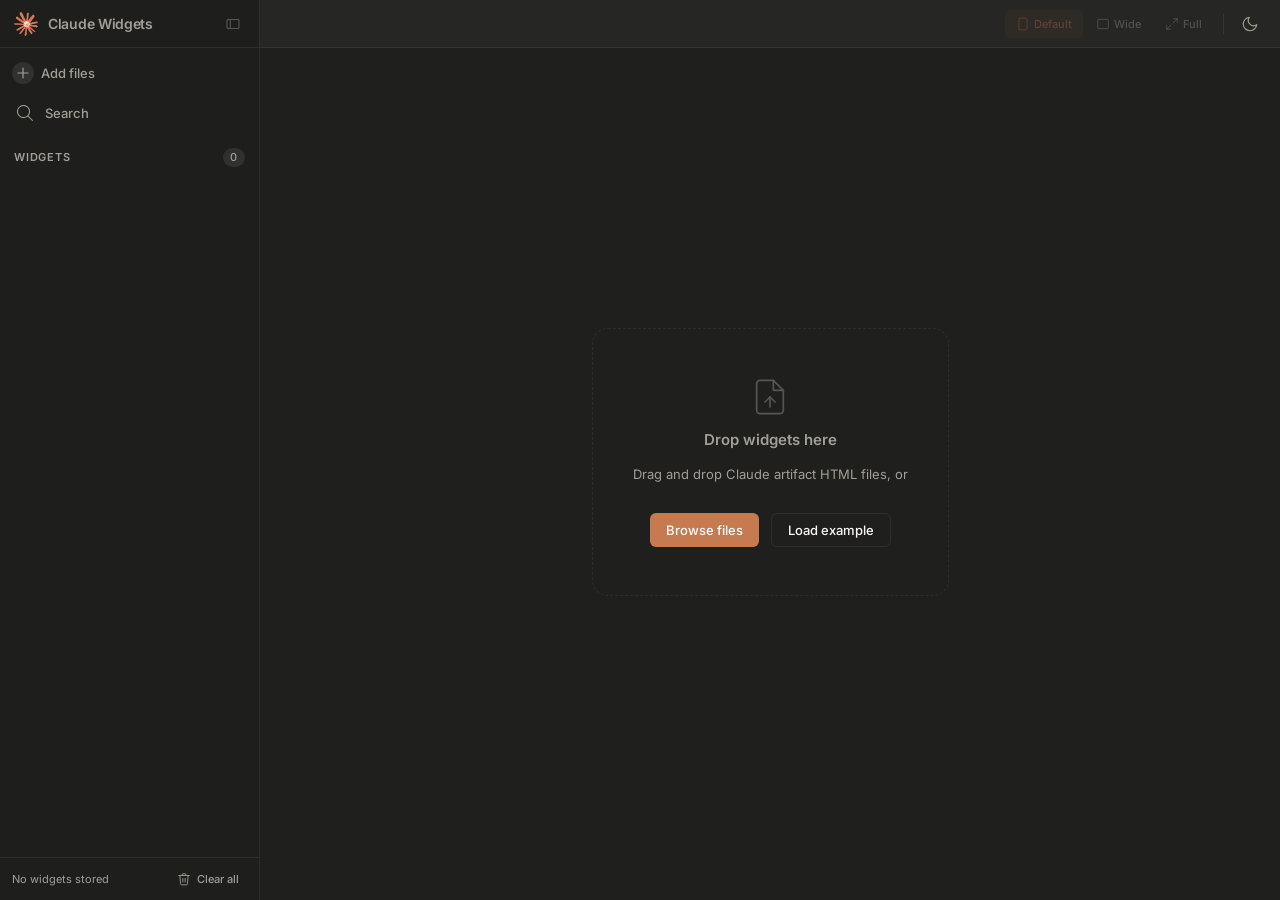
==== index.html @ 951d58a4 "Initial Upload" ====
<!DOCTYPE html>
<html lang="en" data-theme="dark">

<head>
  <meta charset="UTF-8">
  <meta name="viewport" content="width=device-width, initial-scale=1.0">
  <title>Claude Widgets Viewer - Local Offline Renderer</title>
  <meta name="description"
    content="View, manage, and render Claude AI widgets, visual artifacts, and diagrams exactly as they appear in the chat. Pixel-perfect, fully offline, and 100% private.">
  <meta name="author" content="BrAtUkA">
  <meta name="robots" content="index, follow">
  <meta name="theme-color" content="#1f1f1e">
  <link rel="canonical" href="https://bratuka.dev/claude-widgets-viewer/">

  <meta property="og:type" content="website">
  <meta property="og:site_name" content="Claude Widgets Viewer">
  <meta property="og:url" content="https://bratuka.dev/claude-widgets-viewer/">
  <meta property="og:title" content="Claude Widgets Viewer - Local Offline Renderer">
  <meta property="og:description"
    content="View, manage, and render Claude AI widgets, visual artifacts, and diagrams exactly as they appear in the chat. Pixel-perfect, fully offline, and 100% private.">
  <meta property="og:image" content="https://bratuka.dev/claude-widgets-viewer/img/og-image.png">
  <meta property="og:image:width" content="1200">
  <meta property="og:image:height" content="630">

  <meta name="twitter:card" content="summary_large_image">
  <meta name="twitter:title" content="Claude Widgets Viewer - Local Offline Renderer">
  <meta name="twitter:description"
    content="View, manage, and render Claude AI widgets, visual artifacts, and diagrams exactly as they appear in the chat. Pixel-perfect, fully offline, and 100% private.">
  <meta name="twitter:image" content="https://bratuka.dev/claude-widgets-viewer/img/og-image.png">

  <script type="application/ld+json">
  {
    "@context": "https://schema.org",
    "@type": "WebSite",
    "name": "Claude Widgets Viewer",
    "alternateName": ["Claude Visuals Viewer", "Claude Artifacts Viewer", "Claude Diagrams Renderer"],
    "url": "https://bratuka.dev/claude-widgets-viewer/"
  }
  </script>

  <script type="application/ld+json">
  {
    "@context": "https://schema.org",
    "@type": "SoftwareApplication",
    "name": "Claude Widgets Viewer",
    "url": "https://bratuka.dev/claude-widgets-viewer/",
    "operatingSystem": "Web Browser",
    "applicationCategory": "UtilityApplication",
    "offers": { "@type": "Offer", "price": "0", "priceCurrency": "USD" },
    "description": "View, manage, and render Claude AI widgets, visual artifacts, and diagrams exactly as they appear in the chat. Pixel-perfect, fully offline, and 100% private.",
    "featureList": "Pixel-perfect CSS environment, Local IndexedDB persistence, Offline processing, Privacy-focused, Instant artifact search"
  }
  </script>

  <link rel="icon" href="favicon.ico" type="image/x-icon">
  <link rel="stylesheet" href="style.css">
</head>

<body>

  <div class="layout" id="layout">

    <!-- ── Sidebar ── -->
    <aside class="sidebar" id="sidebar">
      <!-- Sidebar header: logo + title + collapse toggle -->
      <div class="sidebar-brand">
        <img class="logo-mark" src="img/logo.png" alt="Logo">
        <span class="brand-text">Claude Widgets</span>
        <button class="sidebar-collapse-btn" id="sidebarToggle" title="Toggle sidebar">
          <svg width="16" height="16" viewBox="0 0 20 20" fill="currentColor" aria-hidden="true">
            <path
              d="M16.5 4A1.5 1.5 0 0 1 18 5.5v9a1.5 1.5 0 0 1-1.5 1.5h-13A1.5 1.5 0 0 1 2 14.5v-9A1.5 1.5 0 0 1 3.5 4zM7 15h9.5a.5.5 0 0 0 .5-.5v-9a.5.5 0 0 0-.5-.5H7zM3.5 5a.5.5 0 0 0-.5.5v9a.5.5 0 0 0 .5.5H6V5z" />
          </svg>
        </button>
      </div>

      <!-- Action buttons row -->
      <div class="sidebar-actions">
        <button class="sidebar-action-btn" id="uploadBtn">
          <div class="icon-wrap upload-icon-wrap">
            <svg width="16" height="16" viewBox="0 0 20 20" fill="currentColor" xmlns="http://www.w3.org/2000/svg"
              aria-hidden="true" style="flex-shrink: 0;">
              <path
                d="M10 3a.75.75 0 0 1 .75.75v5.5h5.5a.75.75 0 0 1 .077 1.496l-.077.004h-5.5v5.5a.75.75 0 0 1-1.5 0v-5.5h-5.5a.75.75 0 0 1 0-1.5h5.5v-5.5A.75.75 0 0 1 10 3">
              </path>
            </svg>
          </div>
          <span class="action-label">Add files</span>
        </button>
        <button class="sidebar-action-btn" id="searchBtn" title="Search widgets">
          <div class="icon-wrap">
            <svg width="20" height="20" viewBox="0 0 20 20" fill="currentColor" xmlns="http://www.w3.org/2000/svg"
              aria-hidden="true" style="flex-shrink: 0;">
              <path
                d="M8.5 2a6.5 6.5 0 0 1 4.935 10.728l4.419 4.419.064.078a.5.5 0 0 1-.693.693l-.079-.064-4.419-4.42A6.5 6.5 0 1 1 8.5 2m0 1a5.5 5.5 0 1 0 0 11 5.5 5.5 0 0 0 0-11">
              </path>
            </svg>
          </div>
          <span class="action-label">Search</span>
        </button>
      </div>

      <!-- File list -->
      <div class="sidebar-section-label">
        <span class="section-text">Widgets</span>
        <span class="file-count" id="fileCount">0</span>
      </div>
      <div class="file-list" id="fileList"></div>

      <!-- Sidebar footer -->
      <div class="sidebar-footer" id="sidebarFooter">
        <div class="sidebar-footer-info">
          <span class="footer-stats" id="footerStats">No widgets stored</span>
        </div>
        <button class="sidebar-footer-btn" id="clearAllBtn" title="Clear all stored widgets">
          <svg width="14" height="14" viewBox="0 0 24 24" fill="none" stroke="currentColor" stroke-width="1.5"
            stroke-linecap="round" stroke-linejoin="round">
            <polyline points="3 6 5 6 21 6" />
            <path d="M19 6l-1 14a2 2 0 0 1-2 2H8a2 2 0 0 1-2-2L5 6" />
            <path d="M10 11v6" />
            <path d="M14 11v6" />
            <path d="M9 6V4a1 1 0 0 1 1-1h4a1 1 0 0 1 1 1v2" />
          </svg>
          <span class="action-label">Clear all</span>
        </button>
      </div>
    </aside>

    <!-- ── Main area ── -->
    <div class="main-area">
      <!-- Topbar (right-side controls only) -->
      <header class="topbar">
        <button class="btn-icon mobile-sidebar-toggle" id="mobileSidebarToggle" title="Open sidebar">
          <svg width="16" height="16" viewBox="0 0 20 20" fill="currentColor" aria-hidden="true">
            <path
              d="M16.5 4A1.5 1.5 0 0 1 18 5.5v9a1.5 1.5 0 0 1-1.5 1.5h-13A1.5 1.5 0 0 1 2 14.5v-9A1.5 1.5 0 0 1 3.5 4zM7 15h9.5a.5.5 0 0 0 .5-.5v-9a.5.5 0 0 0-.5-.5H7zM3.5 5a.5.5 0 0 0-.5.5v9a.5.5 0 0 0 .5.5H6V5z" />
          </svg>
        </button>
        <div class="topbar-center">
          <span class="active-title" id="activeTitle"></span>
        </div>
        <div class="topbar-actions">
          <div class="width-controls" id="widthControls">
            <button class="width-btn active" data-width="720" title="Default (720px)">
              <svg width="14" height="14" viewBox="0 0 24 24" fill="none" stroke="currentColor" stroke-width="1.5"
                stroke-linecap="round" stroke-linejoin="round">
                <rect x="5" y="2" width="14" height="20" rx="2" />
              </svg>
              <span class="btn-label">Default</span>
            </button>
            <button class="width-btn" data-width="960" title="Wide (960px)">
              <svg width="14" height="14" viewBox="0 0 24 24" fill="none" stroke="currentColor" stroke-width="1.5"
                stroke-linecap="round" stroke-linejoin="round">
                <rect x="3" y="4" width="18" height="16" rx="2" />
              </svg>
              <span class="btn-label">Wide</span>
            </button>
            <button class="width-btn" data-width="100%" title="Full width">
              <svg width="14" height="14" viewBox="0 0 24 24" fill="none" stroke="currentColor" stroke-width="1.5"
                stroke-linecap="round" stroke-linejoin="round">
                <polyline points="15 3 21 3 21 9" />
                <polyline points="9 21 3 21 3 15" />
                <line x1="21" y1="3" x2="14" y2="10" />
                <line x1="3" y1="21" x2="10" y2="14" />
              </svg>
              <span class="btn-label">Full</span>
            </button>
          </div>
          <div class="topbar-sep"></div>
          <button class="btn-icon" id="themeToggle" title="Toggle light/dark theme">
            <svg id="themeIconSun" width="18" height="18" viewBox="0 0 24 24" fill="none" stroke="currentColor"
              stroke-width="1.5" stroke-linecap="round" stroke-linejoin="round">
              <circle cx="12" cy="12" r="5" />
              <line x1="12" y1="1" x2="12" y2="3" />
              <line x1="12" y1="21" x2="12" y2="23" />
              <line x1="4.22" y1="4.22" x2="5.64" y2="5.64" />
              <line x1="18.36" y1="18.36" x2="19.78" y2="19.78" />
              <line x1="1" y1="12" x2="3" y2="12" />
              <line x1="21" y1="12" x2="23" y2="12" />
              <line x1="4.22" y1="19.78" x2="5.64" y2="18.36" />
              <line x1="18.36" y1="5.64" x2="19.78" y2="4.22" />
            </svg>
            <svg id="themeIconMoon" width="18" height="18" viewBox="0 0 24 24" fill="none" stroke="currentColor"
              stroke-width="1.5" stroke-linecap="round" stroke-linejoin="round" style="display:none">
              <path d="M21 12.79A9 9 0 1 1 11.21 3 7 7 0 0 0 21 12.79z" />
            </svg>
          </button>
        </div>
      </header>

      <!-- Preview -->
      <main class="preview" id="previewArea">
        <div class="preview-empty" id="emptyState">
          <div class="empty-drop-target" id="dropZone">
            <svg width="40" height="40" viewBox="0 0 24 24" fill="none" stroke="currentColor" stroke-width="1"
              stroke-linecap="round" stroke-linejoin="round" opacity="0.25">
              <path d="M14 2H6a2 2 0 0 0-2 2v16a2 2 0 0 0 2 2h12a2 2 0 0 0 2-2V8z" />
              <polyline points="14 2 14 8 20 8" />
              <line x1="12" y1="18" x2="12" y2="12" />
              <line x1="9" y1="15" x2="12" y2="12" />
              <line x1="15" y1="15" x2="12" y2="12" />
            </svg>
            <h3>Drop widgets here</h3>
            <p>Drag and drop Claude artifact HTML files, or</p>
            <div class="empty-actions">
              <button class="empty-btn primary" id="emptyBrowseBtn">Browse files</button>
              <button class="empty-btn secondary" id="emptyExampleBtn">Load example</button>
            </div>
          </div>
        </div>
      </main>
    </div>
  </div>

  <!-- Search overlay -->
  <div class="search-overlay" id="searchOverlay">
    <div class="search-panel">
      <div class="search-input-wrap">
        <svg width="16" height="16" viewBox="0 0 20 20" fill="currentColor" opacity="0.4">
          <path
            d="M8.5 2a6.5 6.5 0 0 1 4.935 10.728l4.419 4.419.064.078a.5.5 0 0 1-.693.693l-.079-.064-4.419-4.42A6.5 6.5 0 1 1 8.5 2m0 1a5.5 5.5 0 1 0 0 11 5.5 5.5 0 0 0 0-11">
          </path>
        </svg>
        <input type="text" class="search-input" id="searchInput" placeholder="Search widgets..." autocomplete="off"
          spellcheck="false">
        <kbd class="search-kbd">ESC</kbd>
      </div>
      <div class="search-results" id="searchResults"></div>
      <div class="search-empty" id="searchEmpty">No results</div>
    </div>
  </div>

  <!-- Confirm dialog -->
  <div class="confirm-overlay" id="confirmOverlay">
    <div class="confirm-dialog">
      <p class="confirm-message" id="confirmMessage"></p>
      <div class="confirm-actions">
        <button class="confirm-btn confirm-cancel" id="confirmCancel">Cancel</button>
        <button class="confirm-btn confirm-danger" id="confirmOk">Remove</button>
      </div>
    </div>
  </div>

  <!-- Prompt dialog -->
  <div class="confirm-overlay" id="promptOverlay">
    <div class="confirm-dialog prompt-dialog">
      <div style="display:flex; justify-content:space-between; align-items:center; margin-bottom:12px;">
        <h3 style="margin:0; font-size:14px; font-weight:600; color:var(--shell-text);">Widget Prompt</h3>
        <button id="promptCloseBtn" style="background:none; border:none; cursor:pointer; color:var(--shell-text-muted); padding:4px; display:flex;">
          <svg width="14" height="14" viewBox="0 0 24 24" fill="none" stroke="currentColor" stroke-width="2"><line x1="18" y1="6" x2="6" y2="18"></line><line x1="6" y1="6" x2="18" y2="18"></line></svg>
        </button>
      </div>
      <textarea class="prompt-textarea" id="promptTextarea" readonly></textarea>
      <div class="confirm-actions" style="margin-top:16px;">
        <button class="confirm-btn confirm-cancel" id="promptCopyBtn">Copy</button>
        <button class="confirm-btn" id="promptClaudeBtn" style="background:var(--shell-accent); color:#fff; border:none; display:flex; align-items:center; justify-content:center; gap:6px;">
          Open in Claude
          <svg width="14" height="14" viewBox="0 0 24 24" fill="none" stroke="currentColor" stroke-width="2.5" stroke-linecap="round" stroke-linejoin="round"><path d="M7 17l9.2-9.2M17 17V7H7"/></svg>
        </button>
      </div>
    </div>
  </div>

  <!-- Global drop overlay -->
  <div class="global-drop-overlay" id="globalDrop">
    <div class="global-drop-overlay-inner">
      <svg width="48" height="48" viewBox="0 0 24 24" fill="none" stroke="currentColor" stroke-width="1.5"
        stroke-linecap="round" stroke-linejoin="round">
        <path d="M14 2H6a2 2 0 0 0-2 2v16a2 2 0 0 0 2 2h12a2 2 0 0 0 2-2V8z" />
        <polyline points="14 2 14 8 20 8" />
      </svg>
      <h2>Drop visual files here</h2>
      <p>Supports .html Claude visual artifacts</p>
    </div>
  </div>

  <input type="file" id="fileInput" multiple accept=".html,.htm">
  <script src="storage.js"></script>
  <script src="app.js"></script>
</body>

</html>
---- style.css ----
/* ═══════════════════════════════════════════════════
   Claude Widgets Viewer — Shell Styling
   ═══════════════════════════════════════════════════ */

@import url('https://fonts.googleapis.com/css2?family=Inter:wght@400;500;600;700&display=swap');

*,
*::before,
*::after {
  box-sizing: border-box;
  margin: 0;
  padding: 0;
}

/* ── Light theme ── */
:root,
[data-theme="light"] {
  --shell-bg: #f8f8f6;
  --shell-surface: #eeede6;
  --shell-surface-2: #e8e7e0;
  --sidebar-bg: #eeede6;
  --shell-border: rgba(31, 30, 29, 0.1);
  --shell-border-hover: rgba(31, 30, 29, 0.2);
  --shell-text: #14140f;
  --shell-text-dim: #3d3d3a;
  --shell-text-muted: #73726c;
  --shell-accent: #c67a50;
  --shell-accent-dim: rgba(198, 122, 80, 0.12);
  --file-item-hover: #e8e7e0;
  --sidebar-w: 260px;
  --sidebar-collapsed-w: 50px;
  --topbar-h: 48px;
}

/* ── Dark theme ── */
[data-theme="dark"] {
  --shell-bg: #1f1f1e;
  --shell-surface: #262624;
  --shell-surface-2: #30302e;
  --sidebar-bg: #1e1e1d;
  --shell-border: rgba(222, 220, 209, 0.08);
  --shell-border-hover: rgba(222, 220, 209, 0.18);
  --shell-text: #faf9f5;
  --shell-text-dim: #a09f97;
  --shell-text-muted: #a09f97;
  --shell-accent: #c67a50;
  --shell-accent-dim: rgba(198, 122, 80, 0.15);
  --file-item-hover: #121212;
}

html,
body {
  height: 100%;
  overflow: hidden;
}

body {
  font-family: 'Inter', system-ui, -apple-system, sans-serif;
  background: var(--shell-bg);
  color: var(--shell-text);
  line-height: 1.5;
  transition: background 0.25s, color 0.25s;
}

/* ══════════════════════════════════════
   Layout
   ══════════════════════════════════════ */
.layout {
  display: flex;
  height: 100vh;
}

.main-area {
  flex: 1;
  display: flex;
  flex-direction: column;
  min-width: 0;
}

/* ══════════════════════════════════════
   Sidebar
   ══════════════════════════════════════ */
.sidebar {
  width: var(--sidebar-w);
  min-width: var(--sidebar-w);
  background: var(--sidebar-bg);
  border-right: 1px solid var(--shell-border);
  display: flex;
  flex-direction: column;
  overflow: hidden;
  transition: width 0.2s cubic-bezier(0.4, 0, 0.2, 1), min-width 0.2s cubic-bezier(0.4, 0, 0.2, 1);
}

/* ── Brand header ── */
.sidebar-brand {
  display: flex;
  align-items: center;
  gap: 10px;
  padding: 0 12px 0 14px;
  height: var(--topbar-h);
  border-bottom: 1px solid var(--shell-border);
}

.logo-mark {
  width: 24px;
  height: 24px;
  border-radius: 6px;
  object-fit: cover;
  flex-shrink: 0;
}

.brand-text {
  font-size: 14px;
  font-weight: 600;
  letter-spacing: -0.3px;
  flex: 1;
  white-space: nowrap;
  overflow: hidden;
  color: var(--shell-text-muted);
}

.sidebar-collapse-btn {
  width: 28px;
  height: 28px;
  border: none;
  border-radius: 6px;
  background: transparent;
  color: var(--shell-text-muted);
  cursor: pointer;
  display: flex;
  align-items: center;
  justify-content: center;
  flex-shrink: 0;
  transition: all 0.15s;
  opacity: 0.6;
}

.sidebar-collapse-btn:hover {
  opacity: 1;
  background: var(--shell-surface-2);
}

/* ── Sidebar action buttons ── */
.sidebar-actions {
  padding: 8px;
}

.icon-wrap {
  width: 20px;
  height: 20px;
  display: flex;
  align-items: center;
  justify-content: center;
  flex-shrink: 0;
}

.upload-icon-wrap {
  border-radius: 50%;
  background: var(--shell-surface-2);
}

.sidebar-action-btn {
  width: 100%;
  height: 34px;
  display: flex;
  align-items: center;
  justify-content: flex-start;
  gap: 10px;
  padding: 0 7px; /* Mathematically perfect 7px padding aligns both 20px wrappers identically */
  border: none;
  border-radius: 8px;
  background: transparent;
  color: var(--shell-text-dim);
  cursor: pointer;
  font-size: 13px;
  font-weight: 500;
  font-family: inherit;
  transition: background 0.15s, color 0.15s;
  white-space: nowrap;
  overflow: hidden;
}

.sidebar-action-btn:hover {
  border-color: var(--shell-border-hover, #4a4a4a);
  color: var(--shell-text);
}

.sidebar-action-btn svg {
  flex-shrink: 0;
}

.action-label {
  overflow: hidden;
  text-overflow: ellipsis;
  opacity: 1;
  transition: opacity 0.15s ease;
}

/* ── Section label ── */
.sidebar-section-label {
  padding: 10px 14px 6px;
  font-size: 11px;
  font-weight: 600;
  text-transform: uppercase;
  letter-spacing: 0.8px;
  color: var(--shell-text-muted);
  display: flex;
  justify-content: space-between;
  align-items: center;
  white-space: nowrap;
  overflow: hidden;
  position: relative;
}

.file-count {
  font-size: 11px;
  color: var(--shell-text-muted);
  font-weight: 500;
  background: var(--shell-surface-2);
  padding: 1px 7px;
  border-radius: 10px;
  flex-shrink: 0;
}

/* Centered divider — always present, fades in when collapsed */
.sidebar-section-label::after {
  content: '';
  position: absolute;
  left: 50%;
  transform: translateX(-50%);
  width: 20px;
  height: 1px;
  background: var(--shell-border-hover);
  border-radius: 1px;
  opacity: 0;
  transition: opacity 0.15s ease;
}

/* ── File list ── */
.file-list {
  flex: 1;
  overflow-y: auto;
  padding: 4px 6px;
}

.file-list::-webkit-scrollbar {
  width: 3px;
}

.file-list::-webkit-scrollbar-track {
  background: transparent;
}

.file-list::-webkit-scrollbar-thumb {
  background: var(--shell-border);
  border-radius: 3px;
}

.file-item {
  height: 36px;
  padding: 0 8px 0 10px;
  border-radius: 8px;
  cursor: pointer;
  display: flex;
  align-items: center;
  gap: 8px;
  transition: background 0.12s;
  margin-bottom: 1px;
}

.file-item:hover {
  background: var(--file-item-hover);
}

.file-item.active {
  background: var(--file-item-hover);
}

.file-item.active .file-icon {
  color: var(--shell-text);
}

.file-item.active .file-name {
  color: var(--shell-text);
}

.file-icon {
  color: var(--shell-text-muted);
  flex-shrink: 0;
  display: flex;
}

/* Collapsed number badge — hidden in expanded via display:none (no layout impact) */
.file-num {
  display: none;
  align-items: center;
  justify-content: center;
  font-size: 13px;
  font-weight: 600;
  color: var(--shell-text-muted);
  flex-shrink: 0;
}

.file-item.active .file-num {
  color: var(--shell-text);
}

.file-name {
  flex: 1;
  min-width: 0;
  font-size: 13px;
  font-weight: 500;
  white-space: nowrap;
  overflow: hidden;
  text-overflow: ellipsis;
  color: var(--shell-text-muted);
}

.file-remove {
  opacity: 0;
  width: 22px;
  height: 22px;
  border-radius: 6px;
  border: none;
  background: transparent;
  color: var(--shell-text-muted);
  cursor: pointer;
  display: flex;
  align-items: center;
  justify-content: center;
  transition: all 0.15s;
  flex-shrink: 0;
}

.file-item:hover .file-remove,
.file-item.active .file-remove {
  opacity: 1;
}

.file-remove:hover {
  color: #e04646;
}

/* ── Sidebar actions column ── */
.sidebar-actions {
  display: flex;
  flex-direction: column;
  gap: 6px;
}

/* ── Sidebar footer ── */
.sidebar-footer {
  border-top: 1px solid var(--shell-border);
  padding: 10px 12px;
  display: flex;
  align-items: center;
  justify-content: space-between;
  flex-shrink: 0;
  gap: 8px;
}

.sidebar-footer-info {
  min-width: 0;
  overflow: hidden;
}

.footer-stats {
  font-size: 11px;
  color: var(--shell-text-muted);
  white-space: nowrap;
  overflow: hidden;
  text-overflow: ellipsis;
  display: block;
}

.sidebar-footer-btn {
  display: flex;
  align-items: center;
  gap: 6px;
  padding: 4px 8px;
  border-radius: 6px;
  border: none;
  background: transparent;
  color: var(--shell-text-muted);
  font-size: 11px;
  font-weight: 500;
  font-family: inherit;
  cursor: pointer;
  transition: all 0.15s;
  flex-shrink: 0;
  white-space: nowrap;
}

.sidebar-footer-btn:hover {
  color: #e04646;
  background: rgba(224, 70, 70, 0.1);
}

.sidebar-footer-btn svg {
  flex-shrink: 0;
}

/* ── Search overlay (floating panel) ── */
.search-overlay {
  display: none;
  position: fixed;
  inset: 0;
  background: rgba(18, 18, 17, 0.6);
  backdrop-filter: blur(4px);
  -webkit-backdrop-filter: blur(4px);
  z-index: 200;
  align-items: center;
  justify-content: center;
}

.search-overlay.visible {
  display: flex;
}

.search-panel {
  width: 520px;
  max-width: calc(100vw - 40px);
  background: var(--shell-surface);
  border: 1px solid var(--shell-border-hover);
  border-radius: 14px;
  box-shadow: 0 24px 60px rgba(0, 0, 0, 0.35);
  overflow: hidden;
}

.search-input-wrap {
  display: flex;
  align-items: center;
  gap: 12px;
  padding: 18px 24px;
  border-bottom: 1px solid var(--shell-border-hover);
}

.search-input-wrap svg {
  flex-shrink: 0;
  color: var(--shell-text-muted);
}

.search-input {
  flex: 1;
  border: none;
  background: transparent;
  outline: none;
  font-size: 15px;
  font-family: inherit;
  color: var(--shell-text);
}

.search-input::placeholder {
  color: var(--shell-text-muted);
}

.search-kbd {
  font-size: 10px;
  font-family: inherit;
  font-weight: 600;
  padding: 2px 6px;
  border-radius: 4px;
  background: var(--shell-surface-2);
  border: 1px solid var(--shell-border);
  color: var(--shell-text-muted);
  line-height: 1;
}

.search-results {
  max-height: 340px;
  overflow-y: auto;
}

.search-results::-webkit-scrollbar {
  width: 4px;
}

.search-results::-webkit-scrollbar-thumb {
  background: var(--shell-border);
  border-radius: 2px;
}

.search-result-item {
  padding: 12px 24px;
  display: flex;
  align-items: center;
  gap: 12px;
  cursor: pointer;
  transition: background 0.1s;
}

.search-result-item:hover {
  background: var(--shell-surface-2);
}

.search-result-item.active {
  background: var(--shell-accent-dim);
}

.search-result-title {
  font-size: 13px;
  font-weight: 500;
  color: var(--shell-text-muted);
  flex: 1;
  min-width: 0;
  overflow: hidden;
  text-overflow: ellipsis;
  white-space: nowrap;
  transition: color 0.1s;
}

.search-result-item:hover .search-result-title {
  color: var(--shell-text);
}

.search-result-item.active .search-result-title {
  color: var(--shell-text);
}

.search-result-meta {
  font-size: 11px;
  color: var(--shell-text-muted);
  flex-shrink: 0;
}

.search-empty {
  padding: 32px 24px;
  text-align: center;
  font-size: 13px;
  color: var(--shell-text-muted);
  display: none;
}

/* ── Confirm dialog ── */
.confirm-overlay {
  display: none;
  position: fixed;
  inset: 0;
  background: rgba(18, 18, 17, 0.6);
  backdrop-filter: blur(4px);
  -webkit-backdrop-filter: blur(4px);
  z-index: 300;
  align-items: center;
  justify-content: center;
}

.confirm-overlay.visible {
  display: flex;
}

.confirm-dialog {
  background: var(--shell-surface);
  border: 1px solid var(--shell-border);
  border-radius: 14px;
  padding: 24px 28px;
  max-width: 380px;
  width: 100%;
  box-shadow: 0 20px 50px rgba(0, 0, 0, 0.35);
}

.prompt-dialog {
  max-width: 520px;
}

.prompt-textarea {
  width: 100%;
  height: 140px;
  resize: vertical;
  background: var(--shell-surface-2);
  border: 1px solid var(--shell-border);
  border-radius: 8px;
  padding: 12px;
  font-family: var(--font-mono, monospace);
  font-size: 13px;
  color: var(--shell-text);
  line-height: 1.5;
  outline: none;
}

.prompt-textarea:focus {
  border-color: var(--shell-accent);
}

.confirm-message {
  font-size: 14px;
  color: var(--shell-text);
  line-height: 1.5;
  margin-bottom: 20px;
}

.confirm-target-box {
  background: var(--shell-bg);
  border: 1px solid var(--shell-border);
  padding: 8px 12px;
  border-radius: 8px;
  margin: 12px 0;
  font-family: inherit;
  font-size: 13px;
  color: var(--shell-text-dim);
  word-break: break-all;
}

.confirm-actions {
  display: flex;
  justify-content: flex-end;
  gap: 8px;
}

.confirm-btn {
  padding: 8px 18px;
  border-radius: 8px;
  border: none;
  font-size: 13px;
  font-weight: 500;
  font-family: inherit;
  cursor: pointer;
  transition: all 0.15s;
}

.confirm-cancel {
  background: var(--shell-surface-2);
  color: var(--shell-text-dim);
  border: 1px solid var(--shell-border);
}

.confirm-cancel:hover {
  background: var(--shell-border);
}

.confirm-danger {
  background: #e04646;
  color: #fff;
}

.confirm-danger:hover {
  background: #c93a3a;
}

/* ── Empty state drop target ── */
.empty-drop-target {
  display: flex;
  flex-direction: column;
  align-items: center;
  gap: 12px;
  padding: 48px 40px;
  border: 1.5px dashed var(--shell-border);
  border-radius: 16px;
  cursor: pointer;
  transition: all 0.2s;
  max-width: 480px;
}

.empty-drop-target:hover,
.empty-drop-target.drag-over {
  border-color: var(--shell-accent);
  background: var(--shell-accent-dim);
}

.empty-drop-target h3 {
  font-size: 16px;
  font-weight: 600;
  color: var(--shell-text-dim);
}

.empty-drop-target p {
  font-size: 13px;
  color: var(--shell-text-muted);
  line-height: 1.5;
}

.empty-browse-btn {
  margin-top: 4px;
  padding: 8px 20px;
  border-radius: 8px;
  border: 1px solid var(--shell-border);
  background: transparent;
  color: var(--shell-text-dim);
  font-size: 13px;
  font-weight: 500;
  font-family: inherit;
  cursor: pointer;
  transition: all 0.15s;
}

.empty-browse-btn:hover {
  border-color: var(--shell-accent);
  color: var(--shell-accent);
  background: var(--shell-accent-dim);
}

/* ══════════════════════════════════════
   Sidebar Collapsed State
   ══════════════════════════════════════ */
.layout.sidebar-collapsed .sidebar {
  width: var(--sidebar-collapsed-w);
  min-width: var(--sidebar-collapsed-w);
}

/* Brand: center collapse btn only */
.layout.sidebar-collapsed .brand-text {
  display: none;
}

.layout.sidebar-collapsed .logo-mark {
  display: none;
}

.layout.sidebar-collapsed .sidebar-brand {
  justify-content: center;
  padding: 0;
}

/* Action btn: icon stays in place, text fades */
.layout.sidebar-collapsed .action-label {
  opacity: 0;
}

/* Section label: replace text with subtle divider */
.layout.sidebar-collapsed .section-text {
  display: none;
}

.layout.sidebar-collapsed .file-count {
  display: none;
}

.layout.sidebar-collapsed .sidebar-section-label {
  justify-content: center;
}

.layout.sidebar-collapsed .sidebar-section-label::after {
  opacity: 1;
}

/* File items: number badges, centered */
.layout.sidebar-collapsed .file-item {
  justify-content: center;
  padding: 0;
}

.layout.sidebar-collapsed .file-icon {
  display: none;
}

.layout.sidebar-collapsed .file-num {
  display: flex;
}

.layout.sidebar-collapsed .file-name {
  display: none;
}

.layout.sidebar-collapsed .file-remove {
  display: none;
}

.layout.sidebar-collapsed .file-list {
  padding: 4px;
}

/* Sidebar footer: hide info, center clear btn */
.layout.sidebar-collapsed .sidebar-footer {
  padding: 10px 0;
  justify-content: center;
}

.layout.sidebar-collapsed .sidebar-footer-info {
  display: none;
}

.layout.sidebar-collapsed .sidebar-footer-btn {
  padding: 8px; /* Make it a square target */
  justify-content: center;
}

.layout.sidebar-collapsed .sidebar-footer-btn .action-label {
  display: none; /* Remove width so it centers correctly */
}

/* ══════════════════════════════════════
   Topbar (right-side controls only)
   ══════════════════════════════════════ */
.topbar {
  height: var(--topbar-h);
  display: flex;
  align-items: center;
  justify-content: flex-end;
  padding: 0 14px;
  border-bottom: 1px solid var(--shell-border);
  background: var(--shell-surface);
  flex-shrink: 0;
  position: relative;
}

.topbar-center {
  position: absolute;
  left: 0;
  right: 0;
  top: 0;
  bottom: 0;
  display: flex;
  align-items: center;
  justify-content: center;
  padding: 0 285px; /* Balanced padding guaranteed to clear the ~240px right-side controls + 45px buffer */
  pointer-events: none;
  transition: padding 0.3s ease;
}

.active-title {
  width: 100%;
  max-width: 720px;
  font-size: 13px;
  font-weight: 500;
  color: var(--shell-text-dim);
  white-space: nowrap;
  overflow: hidden;
  text-overflow: ellipsis;
  animation: titleFadeIn 0.3s ease;
  transition: max-width 0.3s ease;
  pointer-events: auto;
}

@keyframes titleFadeIn {
  from {
    opacity: 0;
    transform: translateY(3px);
  }

  to {
    opacity: 1;
    transform: translateY(0);
  }
}

.active-title.width-wide {
  max-width: 960px;
}

.active-title.width-full {
  max-width: 1400px; /* Large enough to fill any screen, small enough for smooth transition back */
}

.topbar-center.width-full {
  padding: 0 285px 0 24px;
}

.topbar-actions {
  display: flex;
  align-items: center;
  gap: 4px;
  position: relative;
  z-index: 1;
}

.topbar-sep {
  width: 1px;
  height: 20px;
  background: var(--shell-border);
  margin: 0 6px;
}

/* Mobile sidebar toggle — hidden on desktop, left-aligned on mobile */
.mobile-sidebar-toggle {
  display: none !important;
  position: relative;
  z-index: 1;
  margin-right: auto; /* Push everything else to the right */
}

.btn-icon {
  width: 32px;
  height: 32px;
  border-radius: 7px;
  border: none;
  background: transparent;
  color: var(--shell-text-dim);
  cursor: pointer;
  display: flex;
  align-items: center;
  justify-content: center;
  transition: all 0.15s;
}

.btn-icon:hover {
  background: var(--shell-surface-2);
  color: var(--shell-text);
}

.upload-icon-wrap {
  display: flex;
  align-items: center;
  justify-content: center;
  width: 22.4px;
  height: 22.4px;
  border-radius: 50%;
  margin: 0 -3.2px;
  background: rgba(157, 157, 156, 0.15);
  color: var(--shell-text-muted);
  transition: all 0.15s;
  flex-shrink: 0;
}

.upload-icon-wrap svg {
  display: block;
}

.sidebar-action-btn:hover .upload-icon-wrap {
  background: rgba(157, 157, 156, 0.25);
  color: var(--shell-text);
}

/* Width controls */
.width-controls {
  display: flex;
  gap: 2px;
  align-items: center;
}

.width-btn {
  height: 28px;
  padding: 0 10px;
  border-radius: 6px;
  border: 1px solid transparent;
  background: transparent;
  color: var(--shell-text-muted);
  cursor: pointer;
  font-size: 11px;
  font-weight: 500;
  font-family: inherit;
  display: flex;
  align-items: center;
  gap: 4px;
  transition: all 0.15s;
}

.width-btn:hover {
  color: var(--shell-text);
}

.width-btn.active {
  background: var(--shell-accent-dim);
  color: var(--shell-accent);
}

/* ══════════════════════════════════════
   Preview
   ══════════════════════════════════════ */
.preview {
  flex: 1;
  display: flex;
  flex-direction: column;
  align-items: center;
  justify-content: center;
  overflow: hidden;
  background: var(--shell-bg);
}

.preview-empty {
  text-align: center;
  display: flex;
  flex-direction: column;
  align-items: center;
  justify-content: center;
  flex: 1;
  margin-top: calc(var(--topbar-h) * -0.5);
}

.preview-empty h3 {
  font-size: 15px;
  font-weight: 600;
  color: var(--shell-text-dim);
}

.preview-empty p {
  font-size: 13px;
  color: var(--shell-text-muted);
  line-height: 1.6;
}

.empty-actions {
  display: flex;
  gap: 12px;
  margin-top: 16px;
}

.empty-btn {
  padding: 8px 16px;
  border-radius: 6px;
  font-size: 13px;
  font-weight: 500;
  cursor: pointer;
  transition: all 0.15s;
  font-family: inherit;
}

.empty-btn.primary {
  background: var(--shell-accent);
  color: #fff;
  border: none;
}

.empty-btn.primary:hover {
  filter: brightness(1.1);
}

.empty-btn.secondary {
  background: transparent;
  color: var(--shell-text);
  border: 1px solid var(--shell-border);
}

.empty-btn.secondary:hover {
  background: var(--shell-surface-2);
}

.preview-container {
  width: 100%;
  height: 100%;
  display: flex;
  align-items: flex-start;
  justify-content: center;
  overflow: auto;
  padding: 24px;
  scrollbar-width: thin;
  scrollbar-color: #a8a8a4 transparent;
}

.preview-container::-webkit-scrollbar {
  width: 6px;
  height: 6px;
}

.preview-container::-webkit-scrollbar-track {
  background: transparent;
}

.preview-container::-webkit-scrollbar-thumb {
  background: #a8a8a4;
  border-radius: 3px;
}

.preview-container::-webkit-scrollbar-thumb:hover {
  background: #8e8e8a;
}

.preview-container.full-width {
  padding: 0;
}

.preview-container.full-width .iframe-card {
  max-width: 100%;
}

.iframe-card {
  width: 100%;
  max-width: 720px;
  background: transparent;
  overflow: hidden;
  transition: max-width 0.3s ease;
}

.preview-iframe {
  width: 100%;
  min-height: 400px;
  border: none;
  display: block;
  background: transparent;
}

/* ══════════════════════════════════════
   Misc
   ══════════════════════════════════════ */
#fileInput {
  display: none;
}

.global-drop-overlay {
  display: none;
  position: fixed;
  inset: 0;
  background: rgba(18, 18, 17, 0.92);
  backdrop-filter: blur(8px);
  -webkit-backdrop-filter: blur(8px);
  z-index: 100;
  align-items: center;
  justify-content: center;
}

.global-drop-overlay.visible {
  display: flex;
}

.global-drop-overlay-inner {
  text-align: center;
  padding: 56px 64px;
  border-radius: 16px;
  border: 2px dashed var(--shell-accent);
  background: rgba(198, 122, 80, 0.08);
  display: flex;
  flex-direction: column;
  align-items: center;
  gap: 14px;
}

.global-drop-overlay-inner svg {
  opacity: 0.5;
  color: var(--shell-accent);
}

.global-drop-overlay-inner h2 {
  font-size: 17px;
  font-weight: 600;
  color: var(--shell-accent);
}

.global-drop-overlay-inner p {
  font-size: 13px;
  color: rgba(250, 249, 245, 0.5);
}

/* ══════════════════════════════════════
   Tablet / Intermediate Layout
   ══════════════════════════════════════ */
@media (max-width: 1280px) {
  .topbar-center {
    justify-content: flex-start;
    padding: 0 285px 0 24px;
  }
  .active-title {
    text-align: left;
    margin: 0;
  }
}

/* ══════════════════════════════════════
   Mobile / Responsive Layout
   ══════════════════════════════════════ */
@media (max-width: 768px) {
  /* No sidebar strip — main area takes full width */
  .layout {
    padding-left: 0;
  }

  /* Sidebar is a full overlay that slides in from left */
  .sidebar {
    position: fixed;
    top: 0;
    left: 0;
    bottom: 0;
    height: 100%;
    z-index: 200;
    width: 280px;
    box-shadow: 4px 0 24px rgba(0,0,0,0.5);
    background: var(--sidebar-bg);
    transform: translateX(0);
    transition: transform 0.25s cubic-bezier(0.4, 0, 0.2, 1);
  }

  /* When collapsed, slide it completely off-screen */
  .layout.sidebar-collapsed .sidebar {
    transform: translateX(-100%);
    box-shadow: none;
    width: 280px; /* Keep full width so it slides cleanly */
    min-width: 280px;
  }

  /* Ensure brand elements are visible when expanded */
  .layout:not(.sidebar-collapsed) .sidebar-brand {
    display: flex !important;
    opacity: 1 !important;
    visibility: visible !important;
  }
  .layout:not(.sidebar-collapsed) .brand-text,
  .layout:not(.sidebar-collapsed) .sidebar-collapse-btn {
    display: flex !important;
    opacity: 1 !important;
  }

  /* Add a sidebar toggle button to the topbar on mobile */
  .topbar {
    padding-left: 8px;
  }

  .mobile-sidebar-toggle {
    display: flex !important;
  }

  /* Topbar title left-aligned, with room for hamburger and theme toggle */
  .topbar-center {
    display: flex !important;
    left: 44px !important; /* After the hamburger button */
    right: 48px !important; /* Before the theme toggle */
    padding: 0 8px !important;
    justify-content: flex-start !important;
  }

  .active-title {
    text-align: left;
    margin: 0;
    width: auto;
  }

  .width-controls, .topbar-sep {
    display: none !important;
  }

  .preview-container {
    padding: 12px;
  }

  /* Fix text elongation: ensure iframe respects viewport */
  .iframe-card {
    max-width: 100% !important;
  }

  .search-panel {
    width: 100%;
    height: 100%;
    border-radius: 0;
    border: none;
    max-width: 100%;
    display: flex;
    flex-direction: column;
  }

  .search-results {
    max-height: none;
    flex: 1;
  }

  .confirm-dialog {
    margin: 20px;
    width: calc(100% - 40px);
  }

  .empty-drop-target {
    padding: 24px;
    margin: 16px;
  }

  /* On mobile, delete icon shows only on selected item */
  .file-item .file-remove {
    opacity: 0 !important;
  }
  .file-item.active .file-remove {
    opacity: 1 !important;
  }
}
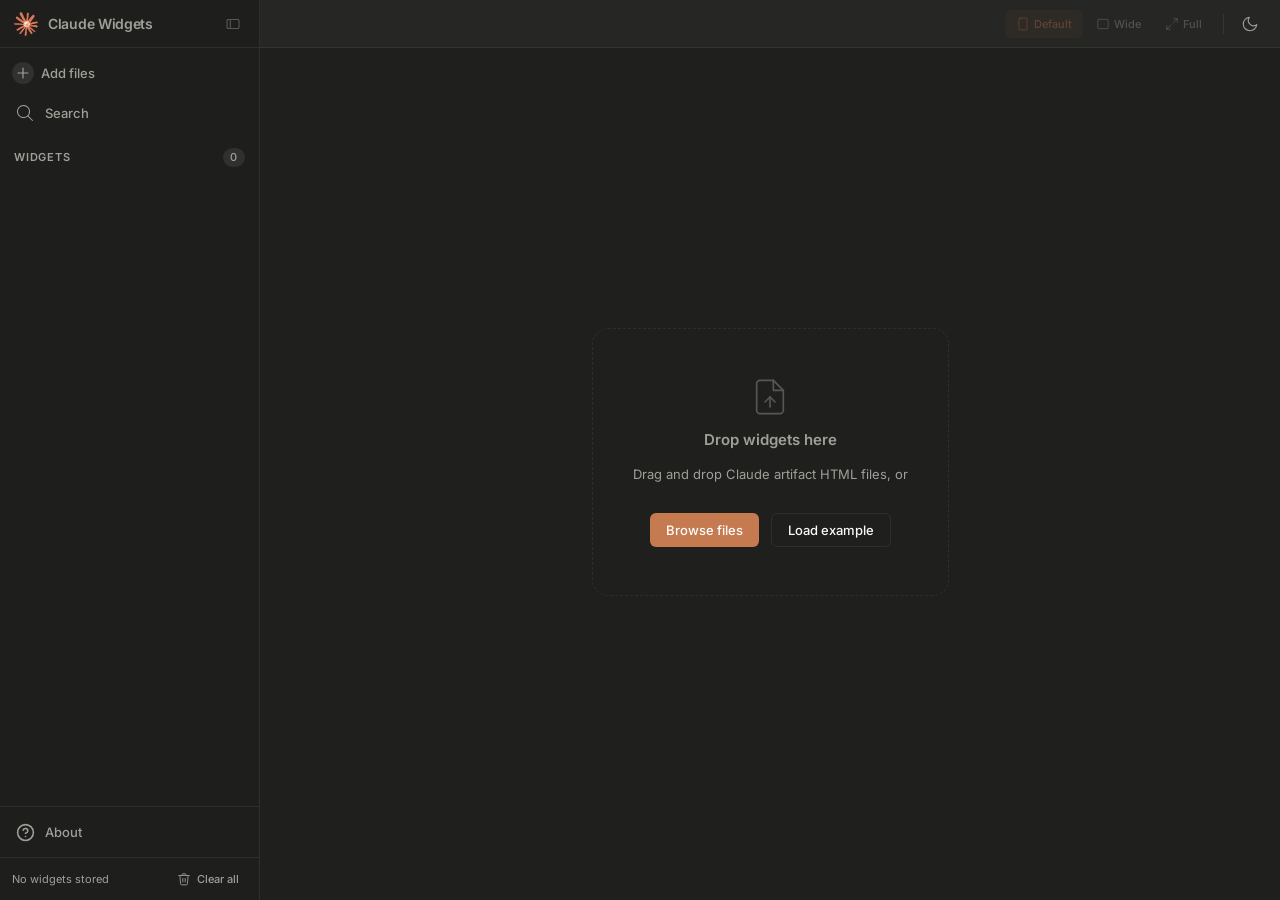
==== commit 65099ac3: "Added About" ====
--- a/index.html
+++ b/index.html
@@ -106,6 +106,19 @@
         <span class="file-count" id="fileCount">0</span>
       </div>
       <div class="file-list" id="fileList"></div>
+
+      <div class="sidebar-actions about-section">
+        <button class="sidebar-action-btn" id="aboutBtn" title="About">
+          <div class="icon-wrap">
+            <svg width="19" height="19" viewBox="0 0 24 24" fill="none" stroke="currentColor" stroke-width="2" stroke-linecap="round" stroke-linejoin="round">
+              <circle cx="12" cy="12" r="10"></circle>
+              <path d="M9.09 9a3 3 0 0 1 5.83 1c0 2-3 3-3 3"></path>
+              <line x1="12" y1="17" x2="12.01" y2="17"></line>
+            </svg>
+          </div>
+          <span class="action-label">About</span>
+        </button>
+      </div>
 
       <!-- Sidebar footer -->
       <div class="sidebar-footer" id="sidebarFooter">
@@ -261,6 +274,39 @@
     </div>
   </div>
 
+  <!-- About dialog -->
+  <div class="confirm-overlay" id="aboutOverlay">
+    <div class="confirm-dialog prompt-dialog" style="max-width: 440px;">
+      <div style="display:flex; justify-content:space-between; align-items:flex-start; margin-bottom:16px;">
+        <div style="display:flex; align-items:center; gap:12px;">
+          <div class="about-logo"></div>
+          <div>
+            <h3 style="margin:0; font-size:15px; font-weight:600; color:var(--shell-text);">Claude Widgets Viewer</h3>
+            <span style="font-size:12px; color:var(--shell-text-muted);">Built by BrAtUkA</span>
+          </div>
+        </div>
+        <button id="aboutCloseBtn" style="background:none; border:none; cursor:pointer; color:var(--shell-text-muted); padding:4px; display:flex;">
+          <svg width="14" height="14" viewBox="0 0 24 24" fill="none" stroke="currentColor" stroke-width="2"><line x1="18" y1="6" x2="6" y2="18"></line><line x1="6" y1="6" x2="18" y2="18"></line></svg>
+        </button>
+      </div>
+      <div style="font-size:13px; color:var(--shell-text); line-height:1.5;">
+        <p style="margin-bottom:16px; color:var(--shell-text-muted);">A pixel-perfect, offline environment for viewing and managing your exported Claude artifacts exactly as they appeared in the chat. 100% private, fully responsive, and completely local.</p>
+        
+        <div style="display:flex; gap:16px; align-items:center; margin-bottom:16px;">
+          <a href="https://github.com/BrAtUkA/" target="_blank" style="color:var(--shell-text); text-decoration:none; display:flex; align-items:center; gap:6px; font-weight:500;">
+            <svg width="14" height="14" viewBox="0 0 24 24" fill="none" stroke="currentColor" stroke-width="2" stroke-linecap="round" stroke-linejoin="round"><path d="M9 19c-5 1.5-5-2.5-7-3m14 6v-3.87a3.37 3.37 0 0 0-.94-2.61c3.14-.35 6.44-1.54 6.44-7A5.44 5.44 0 0 0 20 4.77 5.07 5.07 0 0 0 19.91 1S18.73.65 16 2.48a13.38 13.38 0 0 0-7 0C6.27.65 5.09 1 5.09 1A5.07 5.07 0 0 0 5 4.77a5.44 5.44 0 0 0-1.5 3.78c0 5.42 3.3 6.61 6.44 7A3.37 3.37 0 0 0 9 18.13V22"></path></svg>
+            GitHub
+          </a>
+          <a href="https://bratuka.dev/" target="_blank" style="color:var(--shell-text); text-decoration:none; display:flex; align-items:center; gap:6px; font-weight:500;">
+            <svg width="14" height="14" viewBox="0 0 24 24" fill="none" stroke="currentColor" stroke-width="2" stroke-linecap="round" stroke-linejoin="round"><circle cx="12" cy="12" r="10"></circle><line x1="2" y1="12" x2="22" y2="12"></line><path d="M12 2a15.3 15.3 0 0 1 4 10 15.3 15.3 0 0 1-4 10 15.3 15.3 0 0 1-4-10 15.3 15.3 0 0 1 4-10z"></path></svg>
+            Website
+          </a>
+        </div>
+        <p style="margin-bottom:0px;">If you find this viewer helpful, please consider leaving a star on <a href="https://github.com/BrAtUkA/claude-widgets-viewer" target="_blank" style="color:inherit; text-decoration:underline;">GitHub!</a> <svg width="14" height="14" viewBox="0 0 24 24" fill="currentColor" stroke="none" style="color: #f59e0b; display:inline-block; vertical-align:text-bottom; margin-left:2px;"><polygon points="12 2 15.09 8.26 22 9.27 17 14.14 18.18 21.02 12 17.77 5.82 21.02 7 14.14 2 9.27 8.91 8.26 12 2"></polygon></svg></p>
+      </div>
+    </div>
+  </div>
+
   <!-- Global drop overlay -->
   <div class="global-drop-overlay" id="globalDrop">
     <div class="global-drop-overlay-inner">
--- a/style.css
+++ b/style.css
@@ -145,6 +145,11 @@
   padding: 8px;
 }
 
+.about-section {
+  margin-top: auto;
+  border-top: 1px solid var(--shell-border);
+}
+
 .icon-wrap {
   width: 20px;
   height: 20px;
@@ -1068,8 +1073,25 @@
 }
 
 /* ══════════════════════════════════════
-   Misc
+   About Logo & Misc
    ══════════════════════════════════════ */
+.about-logo {
+  width: 42px;
+  height: 42px;
+  background-size: contain;
+  background-repeat: no-repeat;
+  background-position: center;
+  flex-shrink: 0;
+}
+
+html[data-theme='dark'] .about-logo {
+  background-image: url('https://raw.githubusercontent.com/BrAtUkA/BrAtUkA/main/imgs/logo-flat-white.png');
+}
+
+html[data-theme='light'] .about-logo {
+  background-image: url('https://raw.githubusercontent.com/BrAtUkA/BrAtUkA/main/imgs/logo-flat-black.png');
+}
+
 #fileInput {
   display: none;
 }
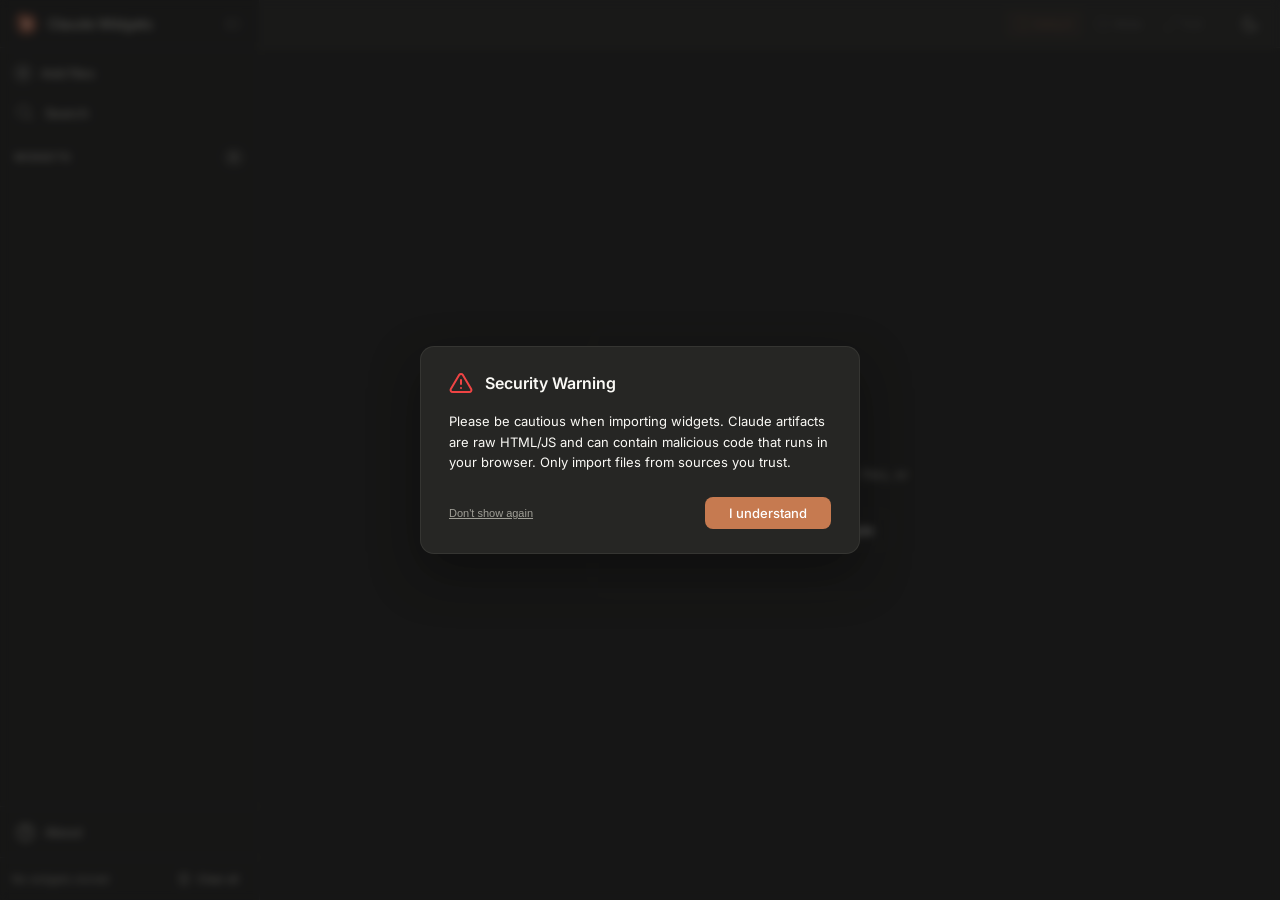
==== commit a0c6caaa: "added security warning" ====
--- a/index.html
+++ b/index.html
@@ -216,7 +216,7 @@
             <h3>Drop widgets here</h3>
             <p>Drag and drop Claude artifact HTML files, or</p>
             <div class="empty-actions">
-              <button class="empty-btn primary" id="emptyBrowseBtn">Browse files</button>
+              <button class="empty-btn primary" id="emptyBrowseBtn" style="pointer-events: none;">Browse files</button>
               <button class="empty-btn secondary" id="emptyExampleBtn">Load example</button>
             </div>
           </div>
@@ -237,6 +237,9 @@
         <input type="text" class="search-input" id="searchInput" placeholder="Search widgets..." autocomplete="off"
           spellcheck="false">
         <kbd class="search-kbd">ESC</kbd>
+        <button class="search-close-btn" id="searchCloseBtn" title="Close search">
+          <svg width="18" height="18" viewBox="0 0 24 24" fill="none" stroke="currentColor" stroke-width="2" stroke-linecap="round" stroke-linejoin="round"><line x1="18" y1="6" x2="6" y2="18"></line><line x1="6" y1="6" x2="18" y2="18"></line></svg>
+        </button>
       </div>
       <div class="search-results" id="searchResults"></div>
       <div class="search-empty" id="searchEmpty">No results</div>
@@ -307,6 +310,26 @@
     </div>
   </div>
 
+  <!-- Security Warning Dialog -->
+  <div class="confirm-overlay" id="securityOverlay">
+    <div class="confirm-dialog prompt-dialog" style="max-width: 440px;">
+      <div style="display:flex; align-items:center; gap:12px; margin-bottom:16px;">
+        <div style="color: #ef4444; display:flex;">
+          <svg width="24" height="24" viewBox="0 0 24 24" fill="none" stroke="currentColor" stroke-width="2" stroke-linecap="round" stroke-linejoin="round"><path d="M10.29 3.86L1.82 18a2 2 0 0 0 1.71 3h16.94a2 2 0 0 0 1.71-3L13.71 3.86a2 2 0 0 0-3.42 0z"></path><line x1="12" y1="9" x2="12" y2="13"></line><line x1="12" y1="17" x2="12.01" y2="17"></line></svg>
+        </div>
+        <h3 style="margin:0; font-size:16px; font-weight:600; color:var(--shell-text);">Security Warning</h3>
+      </div>
+      <div style="font-size:13px; color:var(--shell-text); line-height:1.6;">
+        <p style="margin-bottom:16px;">Please be cautious when importing widgets. Claude artifacts are raw HTML/JS and can contain malicious code that runs in your browser. Only import files from sources you trust.</p>
+        
+        <div class="confirm-actions" style="margin-top:24px; justify-content: space-between; align-items: center;">
+          <button id="securityDontShowBtn" style="background:none; border:none; cursor:pointer; color:var(--shell-text-muted); font-size:11px; text-decoration:underline; padding:0;">Don't show again</button>
+          <button class="confirm-btn" id="securityCloseBtn" style="background:var(--shell-accent); color:#fff; border:none; padding: 8px 24px;">I understand</button>
+        </div>
+      </div>
+    </div>
+  </div>
+
   <!-- Global drop overlay -->
   <div class="global-drop-overlay" id="globalDrop">
     <div class="global-drop-overlay-inner">
--- a/style.css
+++ b/style.css
@@ -471,6 +471,21 @@
   line-height: 1;
 }
 
+.search-close-btn {
+  display: none;
+  background: none;
+  border: none;
+  color: var(--shell-text-muted);
+  cursor: pointer;
+  padding: 4px;
+  align-items: center;
+  justify-content: center;
+}
+
+.search-close-btn:hover {
+  color: var(--shell-text);
+}
+
 .search-results {
   max-height: 340px;
   overflow-y: auto;
@@ -1245,6 +1260,14 @@
     flex-direction: column;
   }
 
+  .search-kbd {
+    display: none;
+  }
+
+  .search-close-btn {
+    display: flex;
+  }
+
   .search-results {
     max-height: none;
     flex: 1;
